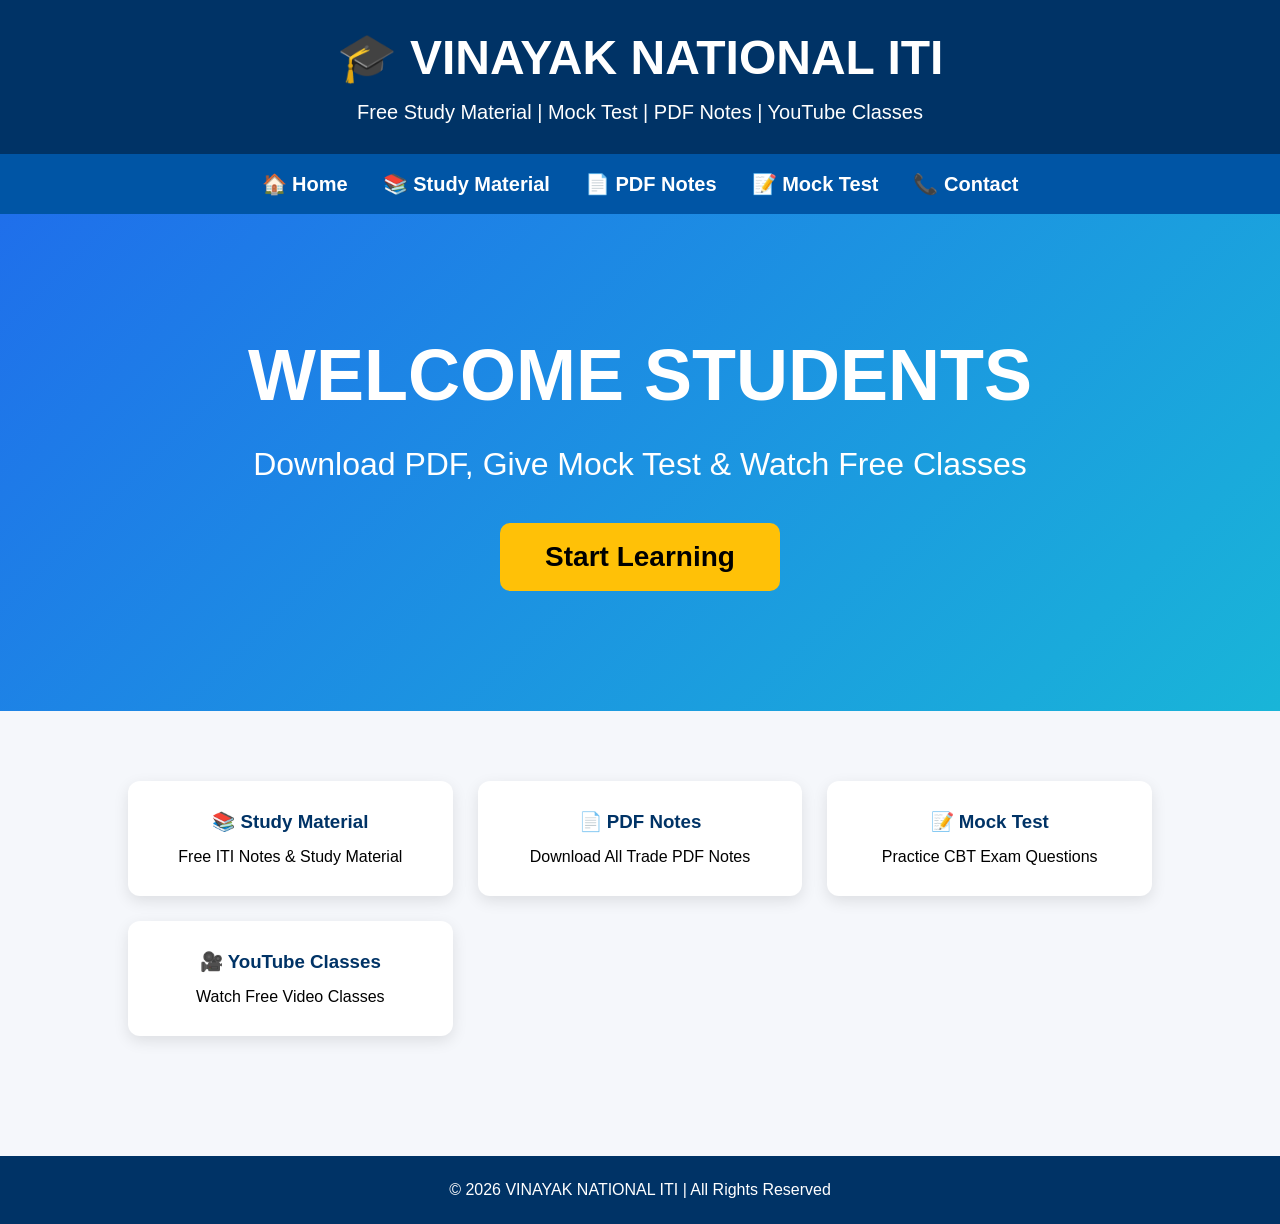
==== index.html @ e13747ac "First website upload" ====
<!DOCTYPE html>
<html lang="en">
<head>
    <meta charset="UTF-8">
    <meta name="viewport" content="width=device-width, initial-scale=1.0">
    <title>VINAYAK NATIONAL ITI</title>
<link rel="stylesheet" href="css/style.css">




</head>
<body>
<header>
    <h1>🎓 VINAYAK NATIONAL ITI</h1>
    <p>Free Study Material | Mock Test | PDF Notes | YouTube Classes</p>
</header>

<nav>
    
    <a href="index.html">🏠 Home</a>
    <a href="study-material.html">📚 Study Material</a>
    <a href="pdf-notes.html">📄 PDF Notes</a>
    <a href="mock-test.html">📝 Mock Test</a>
    <a href="contact.html">📞 Contact</a>

</nav>


<section class="hero">
    <h2>WELCOME STUDENTS</h2>
    <p>Download PDF, Give Mock Test & Watch Free Classes</p>

    <a href="#" class="btn">Start Learning</a>
</section>

<section>
    <div class="cards">

        <div class="card">
            <h3>📚 Study Material</h3>
            <p>Free ITI Notes & Study Material</p>
        </div>

        <div class="card">
            <h3>📄 PDF Notes</h3>
            <p>Download All Trade PDF Notes</p>
        </div>

        <div class="card">
            <h3>📝 Mock Test</h3>
            <p>Practice CBT Exam Questions</p>
        </div>

        <div class="card">
            <h3>🎥 YouTube Classes</h3>
            <p>Watch Free Video Classes</p>
        </div>

    </div>
</section>

<footer>
    © 2026 VINAYAK NATIONAL ITI | All Rights Reserved
</footer>

</body>
</html>
---- css/style.css ----
*{
    margin:0;
    padding:0;
    box-sizing:border-box;
    font-family:Arial, Helvetica, sans-serif;
}

body{
    background:#f5f7fb;
}

header{
    background:#003366;
    color:#fff;
    text-align:center;
    padding:30px 20px;
}

header h1{
    font-size:48px;
    margin-bottom:15px;
}

header p{
    font-size:20px;
}

nav{
    background:#0055a5;
    display:flex;
    justify-content:center;
    gap:35px;
    padding:18px;
}

nav a{
    color:white;
    text-decoration:none;
    font-size:20px;
    font-weight:bold;
}

nav a:hover{
    color:#ffd700;
}

.hero{
    background:linear-gradient(135deg,#1f6feb,#19b5d8);
    color:white;
    text-align:center;
    padding:120px 20px;
}

.hero h2{
    font-size:72px;
    margin-bottom:30px;
}

.hero p{
    font-size:32px;
    margin-bottom:40px;
}

.btn{
    display:inline-block;
    background:#ffc107;
    color:#000;
    padding:18px 45px;
    border-radius:10px;
    text-decoration:none;
    font-size:28px;
    font-weight:bold;
}

.btn:hover{
    background:#ff9800;
}

section{
    padding:70px 10%;
}

.cards{
    display:grid;
    grid-template-columns:repeat(auto-fit,minmax(250px,1fr));
    gap:25px;
}

.card{
    background:white;
    padding:30px;
    border-radius:12px;
    text-align:center;
    box-shadow:0 5px 15px rgba(0,0,0,.1);
}

.card h3{
    margin-bottom:15px;
    color:#003366;
}

footer{
    background:#003366;
    color:white;
    text-align:center;
    padding:25px;
    margin-top:50px;
}
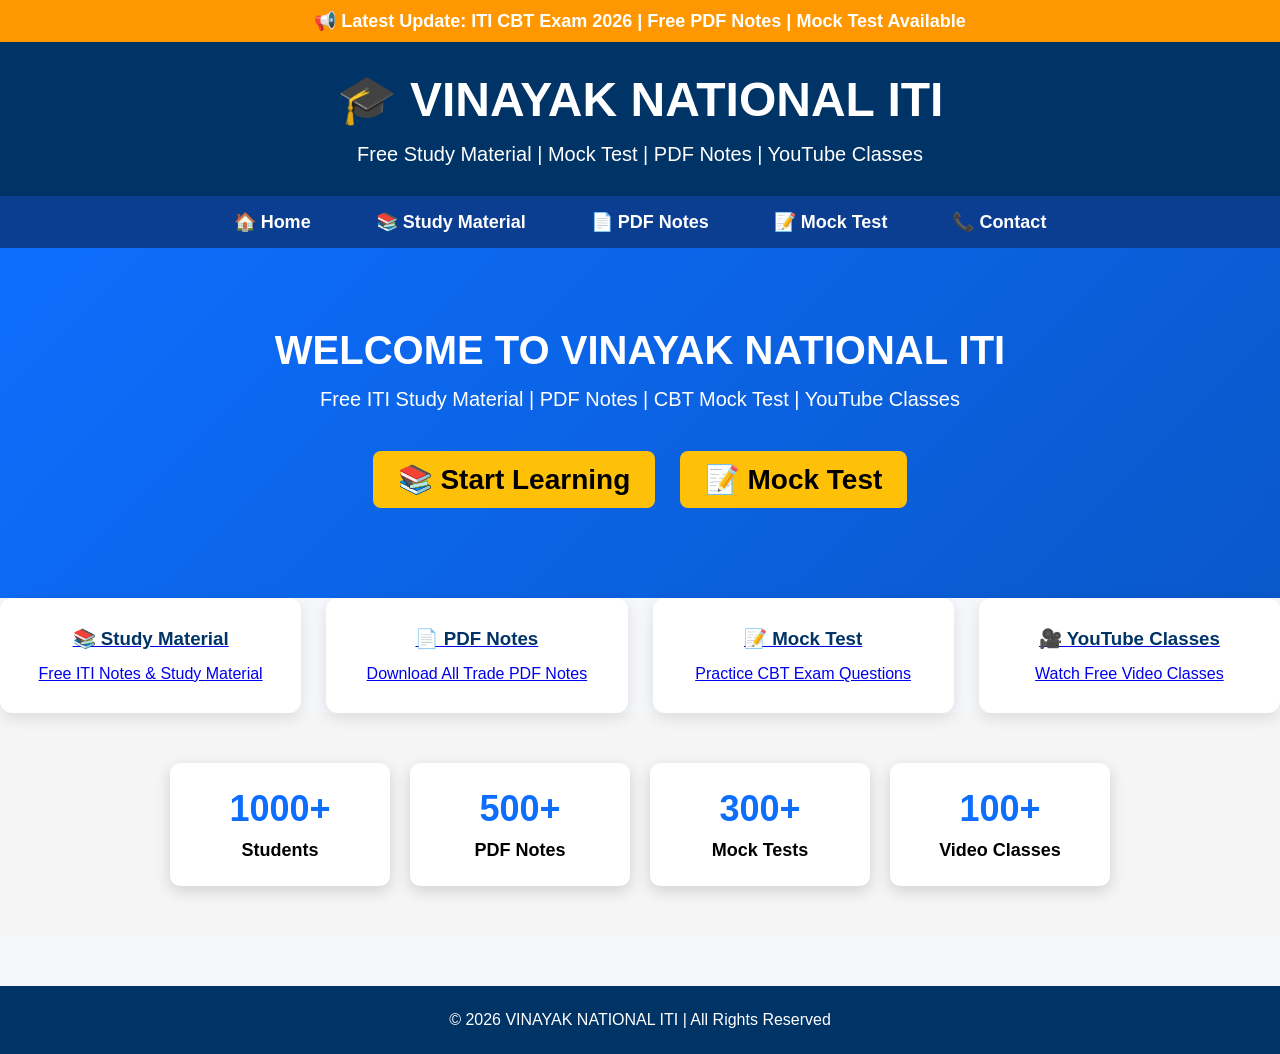
==== commit c1ce69f5: "Homepage updated" ====
--- a/index.html
+++ b/index.html
@@ -11,6 +11,9 @@
 
 </head>
 <body>
+    <div class="top-bar">
+📢 Latest Update: ITI CBT Exam 2026 | Free PDF Notes | Mock Test Available
+</div>
 <header>
     <h1>🎓 VINAYAK NATIONAL ITI</h1>
     <p>Free Study Material | Mock Test | PDF Notes | YouTube Classes</p>
@@ -28,38 +31,63 @@
 
 
 <section class="hero">
-    <h2>WELCOME STUDENTS</h2>
-    <p>Download PDF, Give Mock Test & Watch Free Classes</p>
+    <h2>WELCOME TO VINAYAK NATIONAL ITI</h2>
 
-    <a href="#" class="btn">Start Learning</a>
+    <p>
+        Free ITI Study Material | PDF Notes | CBT Mock Test | YouTube Classes
+    </p>
+
+    <a href="study-material.html" class="btn">📚 Start Learning</a>
+
+    <a href="mock-test.html" class="btn">📝 Mock Test</a>
 </section>
-
-<section>
     <div class="cards">
 
-        <div class="card">
-            <h3>📚 Study Material</h3>
-            <p>Free ITI Notes & Study Material</p>
-        </div>
+        <a href="study-material.html" class="card">
+    <h3>📚 Study Material</h3>
+    <p>Free ITI Notes & Study Material</p>
+</a>
 
-        <div class="card">
-            <h3>📄 PDF Notes</h3>
-            <p>Download All Trade PDF Notes</p>
-        </div>
+        <a href="pdf-notes.html" class="card">
+    <h3>📄 PDF Notes</h3>
+    <p>Download All Trade PDF Notes</p>
+</a>
 
-        <div class="card">
-            <h3>📝 Mock Test</h3>
-            <p>Practice CBT Exam Questions</p>
-        </div>
+        <a href="mock-test.html" class="card">
+    <h3>📝 Mock Test</h3>
+    <p>Practice CBT Exam Questions</p>
+</a>
 
-        <div class="card">
-            <h3>🎥 YouTube Classes</h3>
-            <p>Watch Free Video Classes</p>
-        </div>
+    <a href="https://www.youtube.com/" class="card" target="_blank">
+    <h3>🎥 YouTube Classes</h3>
+    <p>Watch Free Video Classes</p>
+</a>
 
     </div>
 </section>
+<section class="stats">
 
+    <div class="stat-box">
+        <h2>1000+</h2>
+        <p>Students</p>
+    </div>
+
+    <div class="stat-box">
+        <h2>500+</h2>
+        <p>PDF Notes</p>
+    </div>
+
+    <div class="stat-box">
+        <h2>300+</h2>
+        <p>Mock Tests</p>
+    </div>
+
+    <div class="stat-box">
+        <h2>100+</h2>
+        <p>Video Classes</p>
+    </div>
+
+</section>
 <footer>
     © 2026 VINAYAK NATIONAL ITI | All Rights Reserved
 </footer>
--- a/css/style.css
+++ b/css/style.css
@@ -105,4 +105,85 @@
     text-align:center;
     padding:25px;
     margin-top:50px;
+}.top-bar{
+    background:#ff9800;
+    color:white;
+    text-align:center;
+    padding:10px;
+    font-size:18px;
+    font-weight:bold;
+}.hero{
+    background: linear-gradient(135deg, #0d6efd, #0a58ca);
+    color: white;
+    text-align: center;
+    padding: 80px 20px;
+}
+
+.hero h2{
+    font-size: 40px;
+    margin-bottom: 15px;
+}
+
+.hero p{
+    font-size: 20px;
+    margin-bottom: 30px;
+}
+
+.btn{
+    display: inline-block;
+    background: #ffc107;
+    color: #000;
+    padding: 12px 25px;
+    margin: 10px;
+    text-decoration: none;
+    border-radius: 8px;
+    font-weight: bold;
+}
+
+.btn:hover{
+    background: #ff9800;
+}/* Navigation */
+nav{
+    background:#0b3d91;
+    text-align:center;
+    padding:15px;
+}
+
+nav a{
+    color:white;
+    text-decoration:none;
+    margin:0 15px;
+    font-size:18px;
+    font-weight:bold;
+}
+
+nav a:hover{
+    color:#ffd700;
+}.stats{
+    display:flex;
+    justify-content:center;
+    flex-wrap:wrap;
+    gap:20px;
+    padding:50px 20px;
+    background:#f5f5f5;
+}
+
+.stat-box{
+    background:white;
+    width:220px;
+    padding:25px;
+    text-align:center;
+    border-radius:10px;
+    box-shadow:0 5px 15px rgba(0,0,0,.15);
+}
+
+.stat-box h2{
+    color:#0d6efd;
+    font-size:36px;
+    margin-bottom:10px;
+}
+
+.stat-box p{
+    font-size:18px;
+    font-weight:bold;
 }
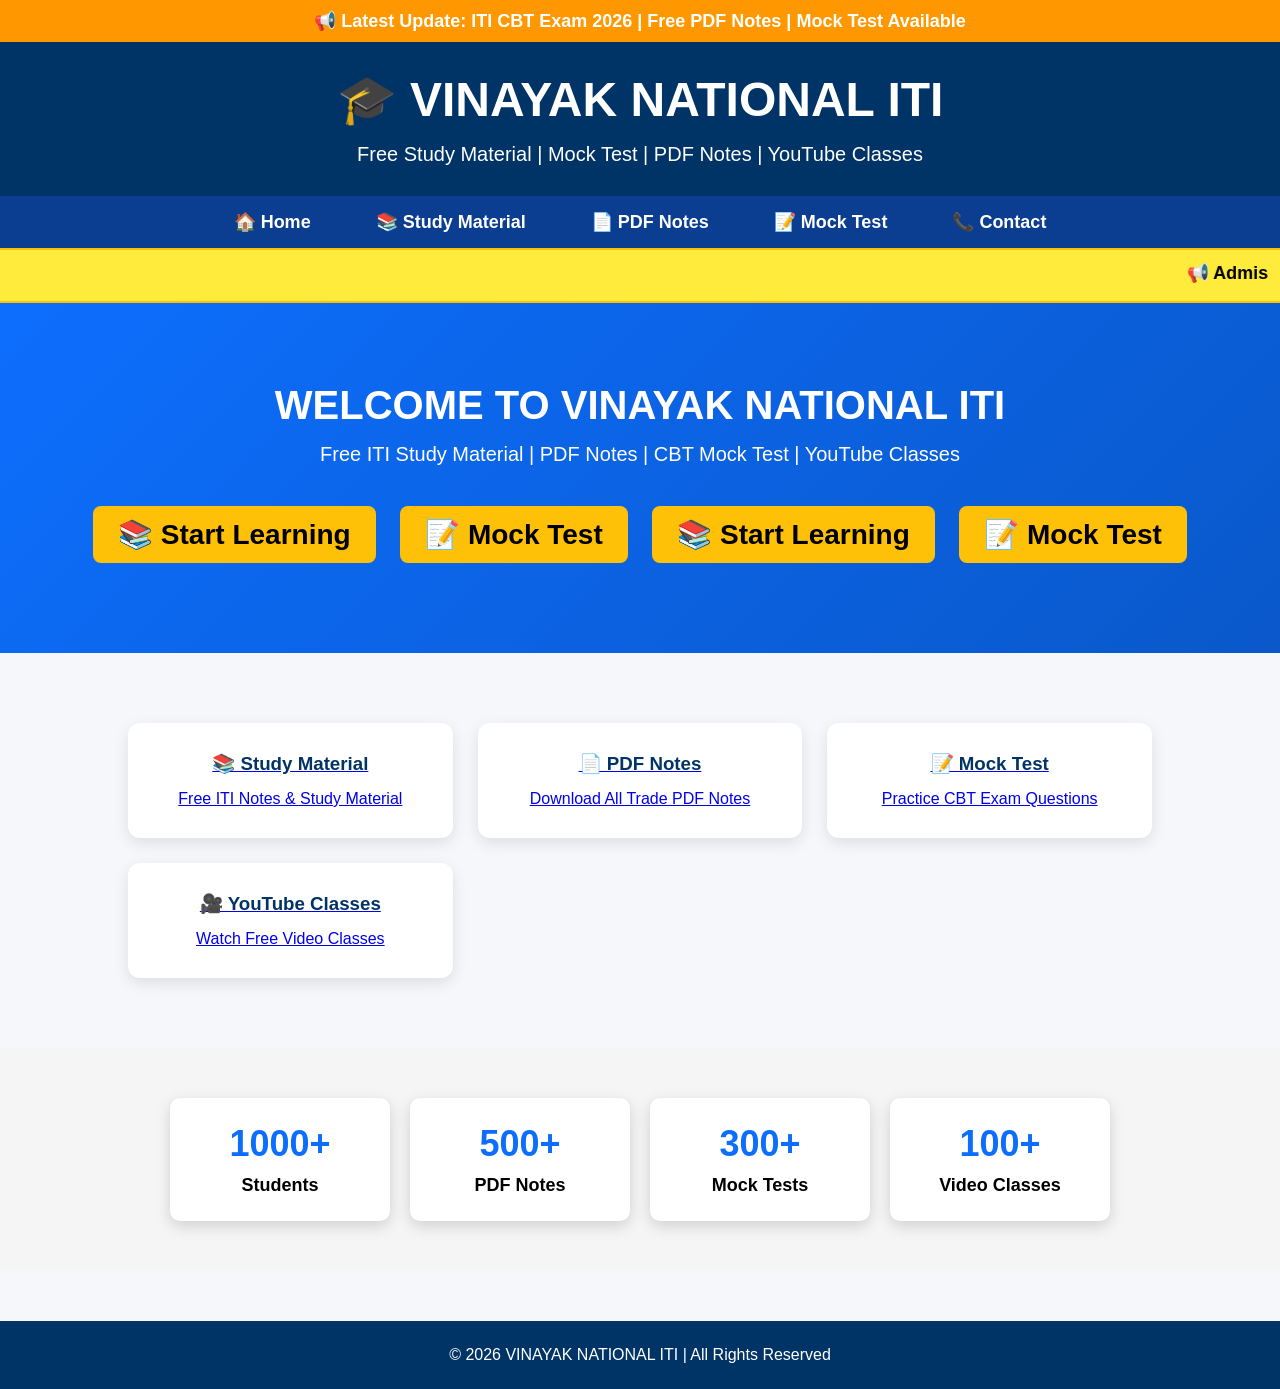
==== commit 3e383414: "Homepage completed" ====
--- a/index.html
+++ b/index.html
@@ -20,15 +20,18 @@
 </header>
 
 <nav>
-    
     <a href="index.html">🏠 Home</a>
     <a href="study-material.html">📚 Study Material</a>
     <a href="pdf-notes.html">📄 PDF Notes</a>
     <a href="mock-test.html">📝 Mock Test</a>
     <a href="contact.html">📞 Contact</a>
-
 </nav>
 
+<div class="notice">
+    <marquee behavior="scroll" direction="left">
+        📢 Admission Open 2026 | ITI Electrician | Fitter | COPA | Free PDF Notes | CBT Mock Test | Subscribe VINAYAK NATIONAL ITI YouTube Channel
+    </marquee>
+</div>
 
 <section class="hero">
     <h2>WELCOME TO VINAYAK NATIONAL ITI</h2>
@@ -40,7 +43,13 @@
     <a href="study-material.html" class="btn">📚 Start Learning</a>
 
     <a href="mock-test.html" class="btn">📝 Mock Test</a>
+
+    <a href="study-material.html" class="btn">📚 Start Learning</a>
+
+    <a href="mock-test.html" class="btn">📝 Mock Test</a>
 </section>
+
+<section>
     <div class="cards">
 
         <a href="study-material.html" class="card">
--- a/css/style.css
+++ b/css/style.css
@@ -186,4 +186,149 @@
 .stat-box p{
     font-size:18px;
     font-weight:bold;
+}/* Top Notice Bar */
+.top-bar{
+    background:#ff9800;
+    color:white;
+    text-align:center;
+    padding:10px;
+    font-size:18px;
+    font-weight:bold;
+}
+
+/* Hero Section */
+.hero{
+    background:linear-gradient(135deg,#0d6efd,#0a58ca);
+    color:white;
+    text-align:center;
+    padding:80px 20px;
+}
+
+.hero h2{
+    font-size:40px;
+}
+
+.hero p{
+    font-size:20px;
+}
+
+.btn{
+    display:inline-block;
+    background:#ffc107;
+    color:black;
+    padding:12px 25px;
+    margin:10px;
+    text-decoration:none;
+    border-radius:8px;
+    font-weight:bold;
+}
+
+.btn:hover{
+    background:#ff9800;
+}
+
+/* Navigation */
+nav{
+    background:#0b3d91;
+    text-align:center;
+    padding:15px;
+}
+
+nav a{
+    color:white;
+    text-decoration:none;
+    margin:0 15px;
+    font-size:18px;
+    font-weight:bold;
+}
+
+nav a:hover{
+    color:#ffd700;
+}
+
+/* Statistics */
+.stats{
+    display:flex;
+    justify-content:center;
+    flex-wrap:wrap;
+    gap:20px;
+    padding:50px 20px;
+    background:#f5f5f5;
+}
+
+.stat-box{
+    background:white;
+    width:220px;
+    padding:25px;
+    text-align:center;
+    border-radius:10px;
+    box-shadow:0 5px 15px rgba(0,0,0,.15);
+}
+
+.stat-box h2{
+    color:#0d6efd;
+    font-size:36px;
+}
+
+.stat-box p{
+    font-size:18px;
+    font-weight:bold;
+}.logo{
+    display:flex;
+    align-items:center;
+    gap:15px;
+}
+
+.site-logo{
+    width:70px;
+    height:70px;
+    border-radius:50%;
+    object-fit:cover;
+    background:#ffffff;
+    padding:5px;
+}.notice{
+    background:#ffeb3b;
+    color:#000;
+    padding:12px;
+    font-size:18px;
+    font-weight:bold;
+    border-top:2px solid #ffc107;
+    border-bottom:2px solid #ffc107;
+}.header-container{
+    max-width:1200px;
+    margin:auto;
+    display:flex;
+    justify-content:space-between;
+    align-items:center;
+}
+
+.logo{
+    display:flex;
+    align-items:center;
+    gap:15px;
+}
+
+.logo h1{
+    margin:0;
+    font-size:42px;
+}
+
+.logo p{
+    margin-top:8px;
+    font-size:18px;
+}
+
+.header-btn .btn{
+    font-size:18px;
+    padding:12px 25px;
+}.contact-info{
+    text-align:right;
+    color:white;
+    font-size:16px;
+    line-height:1.8;
+    font-weight:bold;
+}
+
+.contact-info p{
+    margin:0;
 }
